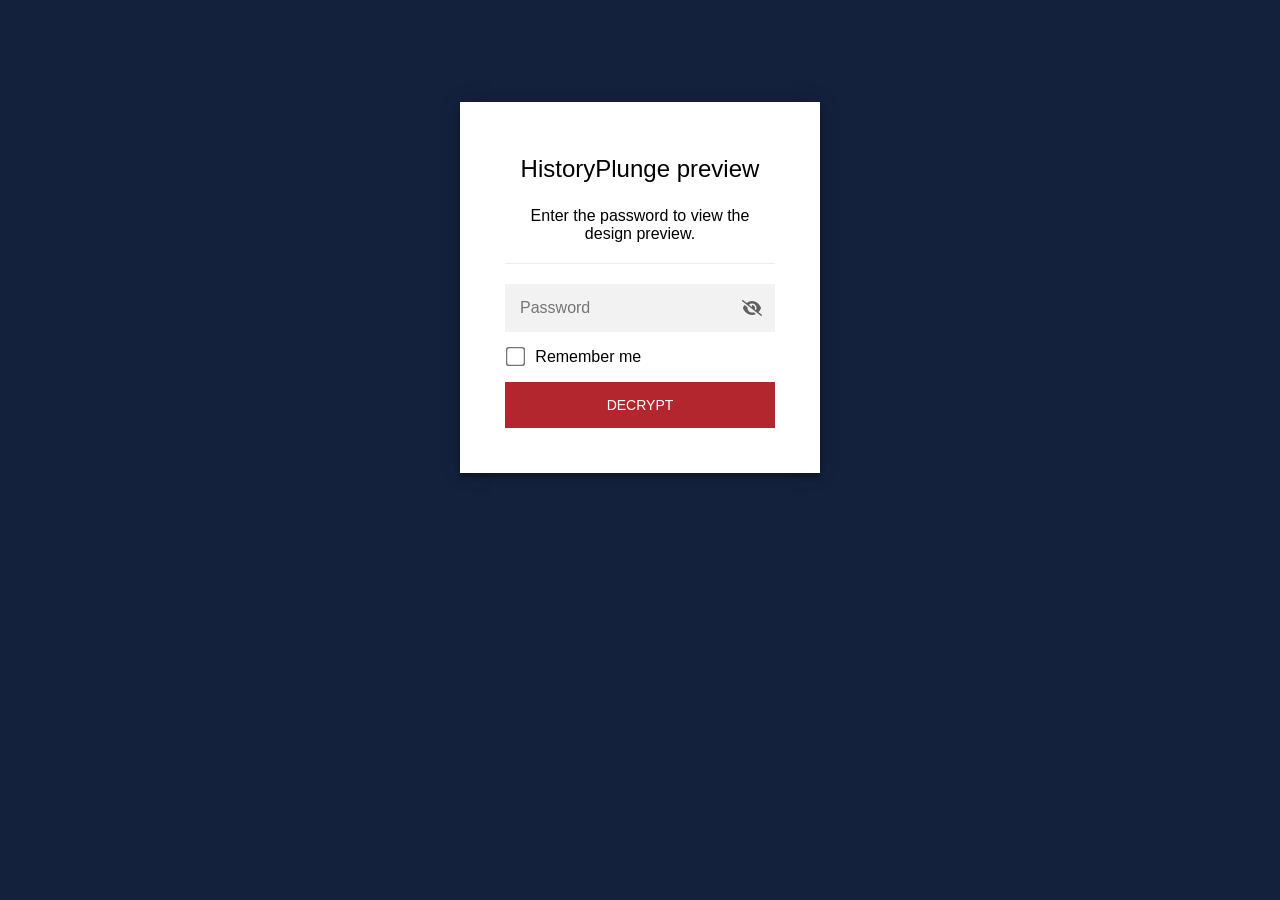
==== index.html @ 6ab3625d "Update preview" ====
<!DOCTYPE html>
<html class="staticrypt-html">
    <head>
        <meta charset="utf-8" />
        <title>HistoryPlunge preview</title>
        <meta name="viewport" content="width=device-width, initial-scale=1" />

        <!-- do not cache this page -->
        <meta http-equiv="cache-control" content="max-age=0" />
        <meta http-equiv="cache-control" content="no-cache" />
        <meta http-equiv="expires" content="0" />
        <meta http-equiv="expires" content="Tue, 01 Jan 1980 1:00:00 GMT" />
        <meta http-equiv="pragma" content="no-cache" />

        <style>
            .staticrypt-hr {
                margin-top: 20px;
                margin-bottom: 20px;
                border: 0;
                border-top: 1px solid #eee;
            }

            .staticrypt-page {
                width: 360px;
                padding: 8% 0 0;
                margin: auto;
                box-sizing: border-box;
            }

            .staticrypt-form {
                position: relative;
                z-index: 1;
                background: #ffffff;
                max-width: 360px;
                margin: 0 auto 100px;
                padding: 45px;
                text-align: center;
                box-shadow: 0 0 20px 0 rgba(0, 0, 0, 0.2), 0 5px 5px 0 rgba(0, 0, 0, 0.24);
            }

            .staticrypt-form input[type="password"],
            input[type="text"] {
                background: inherit;
                border: 0;
                box-sizing: border-box; /* This ensures padding is included in the total width */
                font-size: 14px;
                outline: 0;
                padding: 15px 30px 15px 15px; /* Adjust the padding to ensure there is space for the icon */
                width: 100%;
            }

            .staticrypt-password-container {
                position: relative;
                outline: 0;
                background: #f2f2f2;
                width: 100%;
                border: 0;
                margin: 0 0 15px;
                box-sizing: border-box;
            }

            .staticrypt-toggle-password-visibility {
                cursor: pointer;
                height: 20px;
                opacity: 60%;
                padding: 13px;
                position: absolute;
                right: 0;
                top: 50%;
                transform: translateY(-50%);
                width: 20px;
            }

            .staticrypt-form .staticrypt-decrypt-button {
                text-transform: uppercase;
                outline: 0;
                background: #b3262e;
                width: 100%;
                border: 0;
                padding: 15px;
                color: #ffffff;
                font-size: 14px;
                cursor: pointer;
            }

            .staticrypt-form .staticrypt-decrypt-button:hover,
            .staticrypt-form .staticrypt-decrypt-button:active,
            .staticrypt-form .staticrypt-decrypt-button:focus {
                background: #b3262e;
                filter: brightness(92%);
            }

            .staticrypt-html {
                height: 100%;
            }

            .staticrypt-body {
                height: 100%;
                margin: 0;
            }

            .staticrypt-content {
                height: 100%;
                margin-bottom: 1em;
                background: #14213d;
                font-family: "Arial", sans-serif;
                -webkit-font-smoothing: antialiased;
                -moz-osx-font-smoothing: grayscale;
            }

            .staticrypt-instructions {
                margin-top: -1em;
                margin-bottom: 1em;
            }

            .staticrypt-title {
                font-size: 1.5em;
            }

            label.staticrypt-remember {
                display: flex;
                align-items: center;
                margin-bottom: 1em;
            }

            .staticrypt-remember input[type="checkbox"] {
                transform: scale(1.5);
                margin-right: 1em;
            }

            .hidden {
                display: none !important;
            }

            .staticrypt-spinner-container {
                height: 100%;
                display: flex;
                align-items: center;
                justify-content: center;
            }

            .staticrypt-spinner {
                display: inline-block;
                width: 2rem;
                height: 2rem;
                vertical-align: text-bottom;
                border: 0.25em solid gray;
                border-right-color: transparent;
                border-radius: 50%;
                -webkit-animation: spinner-border 0.75s linear infinite;
                animation: spinner-border 0.75s linear infinite;
                animation-duration: 0.75s;
                animation-timing-function: linear;
                animation-delay: 0s;
                animation-iteration-count: infinite;
                animation-direction: normal;
                animation-fill-mode: none;
                animation-play-state: running;
                animation-name: spinner-border;
            }

            @keyframes spinner-border {
                100% {
                    transform: rotate(360deg);
                }
            }

            @media screen and (-webkit-min-device-pixel-ratio: 0) {
                .staticrypt-form input[type="password"],
                input[type="text"] {
                    font-size: 16px;
                }
            }
        </style>
    </head>

    <body class="staticrypt-body">
        <div id="staticrypt_loading" class="staticrypt-spinner-container">
            <div class="staticrypt-spinner"></div>
        </div>

        <div id="staticrypt_content" class="staticrypt-content hidden">
            <div class="staticrypt-page">
                <div class="staticrypt-form">
                    <div class="staticrypt-instructions">
                        <p class="staticrypt-title">HistoryPlunge preview</p>
                        <p>Enter the password to view the design preview.</p>
                    </div>

                    <hr class="staticrypt-hr" />

                    <form id="staticrypt-form" action="#" method="post">
                        <div class="staticrypt-password-container">
                            <input
                                id="staticrypt-password"
                                type="password"
                                name="password"
                                placeholder="Password"
                                autofocus
                            />

                            <img
                                class="staticrypt-toggle-password-visibility"
                                alt="Show password"
                                title="Show password"
                                src="[data-uri]"
                            />
                        </div>

                        <label id="staticrypt-remember-label" class="staticrypt-remember hidden">
                            <input id="staticrypt-remember" type="checkbox" name="remember" />
                            Remember me
                        </label>

                        <input type="submit" class="staticrypt-decrypt-button" value="DECRYPT" />
                    </form>
                </div>
            </div>
        </div>

        <script>
            // these variables will be filled when generating the file - the template format is 'variable_name'
            const staticryptInitiator = ((function(){
  const exports = {};
  const cryptoEngine = ((function(){
  const exports = {};
  const { subtle } = crypto;

const IV_BITS = 16 * 8;
const HEX_BITS = 4;
const ENCRYPTION_ALGO = "AES-CBC";

/**
 * Translates between utf8 encoded hexadecimal strings
 * and Uint8Array bytes.
 */
const HexEncoder = {
    /**
     * hex string -> bytes
     * @param {string} hexString
     * @returns {Uint8Array}
     */
    parse: function (hexString) {
        if (hexString.length % 2 !== 0) throw "Invalid hexString";
        const arrayBuffer = new Uint8Array(hexString.length / 2);

        for (let i = 0; i < hexString.length; i += 2) {
            const byteValue = parseInt(hexString.substring(i, i + 2), 16);
            if (isNaN(byteValue)) {
                throw "Invalid hexString";
            }
            arrayBuffer[i / 2] = byteValue;
        }
        return arrayBuffer;
    },

    /**
     * bytes -> hex string
     * @param {Uint8Array} bytes
     * @returns {string}
     */
    stringify: function (bytes) {
        const hexBytes = [];

        for (let i = 0; i < bytes.length; ++i) {
            let byteString = bytes[i].toString(16);
            if (byteString.length < 2) {
                byteString = "0" + byteString;
            }
            hexBytes.push(byteString);
        }
        return hexBytes.join("");
    },
};

/**
 * Translates between utf8 strings and Uint8Array bytes.
 */
const UTF8Encoder = {
    parse: function (str) {
        return new TextEncoder().encode(str);
    },

    stringify: function (bytes) {
        return new TextDecoder().decode(bytes);
    },
};

/**
 * Salt and encrypt a msg with a password.
 */
async function encrypt(msg, hashedPassword) {
    // Must be 16 bytes, unpredictable, and preferably cryptographically random. However, it need not be secret.
    // https://developer.mozilla.org/en-US/docs/Web/API/SubtleCrypto/encrypt#parameters
    const iv = crypto.getRandomValues(new Uint8Array(IV_BITS / 8));

    const key = await subtle.importKey("raw", HexEncoder.parse(hashedPassword), ENCRYPTION_ALGO, false, ["encrypt"]);

    const encrypted = await subtle.encrypt(
        {
            name: ENCRYPTION_ALGO,
            iv: iv,
        },
        key,
        UTF8Encoder.parse(msg)
    );

    // iv will be 32 hex characters, we prepend it to the ciphertext for use in decryption
    return HexEncoder.stringify(iv) + HexEncoder.stringify(new Uint8Array(encrypted));
}
exports.encrypt = encrypt;

/**
 * Decrypt a salted msg using a password.
 *
 * @param {string} encryptedMsg
 * @param {string} hashedPassword
 * @returns {Promise<string>}
 */
async function decrypt(encryptedMsg, hashedPassword) {
    const ivLength = IV_BITS / HEX_BITS;
    const iv = HexEncoder.parse(encryptedMsg.substring(0, ivLength));
    const encrypted = encryptedMsg.substring(ivLength);

    const key = await subtle.importKey("raw", HexEncoder.parse(hashedPassword), ENCRYPTION_ALGO, false, ["decrypt"]);

    const outBuffer = await subtle.decrypt(
        {
            name: ENCRYPTION_ALGO,
            iv: iv,
        },
        key,
        HexEncoder.parse(encrypted)
    );

    return UTF8Encoder.stringify(new Uint8Array(outBuffer));
}
exports.decrypt = decrypt;

/**
 * Salt and hash the password so it can be stored in localStorage without opening a password reuse vulnerability.
 *
 * @param {string} password
 * @param {string} salt
 * @returns {Promise<string>}
 */
async function hashPassword(password, salt) {
    // we hash the password in multiple steps, each adding more iterations. This is because we used to allow less
    // iterations, so for backward compatibility reasons, we need to support going from that to more iterations.
    let hashedPassword = await hashLegacyRound(password, salt);

    hashedPassword = await hashSecondRound(hashedPassword, salt);

    return hashThirdRound(hashedPassword, salt);
}
exports.hashPassword = hashPassword;

/**
 * This hashes the password with 1k iterations. This is a low number, we need this function to support backwards
 * compatibility.
 *
 * @param {string} password
 * @param {string} salt
 * @returns {Promise<string>}
 */
function hashLegacyRound(password, salt) {
    return pbkdf2(password, salt, 1000, "SHA-1");
}
exports.hashLegacyRound = hashLegacyRound;

/**
 * Add a second round of iterations. This is because we used to use 1k, so for backwards compatibility with
 * remember-me/autodecrypt links, we need to support going from that to more iterations.
 *
 * @param hashedPassword
 * @param salt
 * @returns {Promise<string>}
 */
function hashSecondRound(hashedPassword, salt) {
    return pbkdf2(hashedPassword, salt, 14000, "SHA-256");
}
exports.hashSecondRound = hashSecondRound;

/**
 * Add a third round of iterations to bring total number to 600k. This is because we used to use 1k, then 15k, so for
 * backwards compatibility with remember-me/autodecrypt links, we need to support going from that to more iterations.
 *
 * @param hashedPassword
 * @param salt
 * @returns {Promise<string>}
 */
function hashThirdRound(hashedPassword, salt) {
    return pbkdf2(hashedPassword, salt, 585000, "SHA-256");
}
exports.hashThirdRound = hashThirdRound;

/**
 * Salt and hash the password so it can be stored in localStorage without opening a password reuse vulnerability.
 *
 * @param {string} password
 * @param {string} salt
 * @param {int} iterations
 * @param {string} hashAlgorithm
 * @returns {Promise<string>}
 */
async function pbkdf2(password, salt, iterations, hashAlgorithm) {
    const key = await subtle.importKey("raw", UTF8Encoder.parse(password), "PBKDF2", false, ["deriveBits"]);

    const keyBytes = await subtle.deriveBits(
        {
            name: "PBKDF2",
            hash: hashAlgorithm,
            iterations,
            salt: UTF8Encoder.parse(salt),
        },
        key,
        256
    );

    return HexEncoder.stringify(new Uint8Array(keyBytes));
}

function generateRandomSalt() {
    const bytes = crypto.getRandomValues(new Uint8Array(128 / 8));

    return HexEncoder.stringify(new Uint8Array(bytes));
}
exports.generateRandomSalt = generateRandomSalt;

async function signMessage(hashedPassword, message) {
    const key = await subtle.importKey(
        "raw",
        HexEncoder.parse(hashedPassword),
        {
            name: "HMAC",
            hash: "SHA-256",
        },
        false,
        ["sign"]
    );
    const signature = await subtle.sign("HMAC", key, UTF8Encoder.parse(message));

    return HexEncoder.stringify(new Uint8Array(signature));
}
exports.signMessage = signMessage;

function getRandomAlphanum() {
    const possibleCharacters = "abcdefghijklmnopqrstuvwxyzABCDEFGHIJKLMNOPQRSTUVWXYZ0123456789";

    let byteArray;
    let parsedInt;

    // Keep generating new random bytes until we get a value that falls
    // within a range that can be evenly divided by possibleCharacters.length
    do {
        byteArray = crypto.getRandomValues(new Uint8Array(1));
        // extract the lowest byte to get an int from 0 to 255 (probably unnecessary, since we're only generating 1 byte)
        parsedInt = byteArray[0] & 0xff;
    } while (parsedInt >= 256 - (256 % possibleCharacters.length));

    // Take the modulo of the parsed integer to get a random number between 0 and totalLength - 1
    const randomIndex = parsedInt % possibleCharacters.length;

    return possibleCharacters[randomIndex];
}

/**
 * Generate a random string of a given length.
 *
 * @param {int} length
 * @returns {string}
 */
function generateRandomString(length) {
    let randomString = "";

    for (let i = 0; i < length; i++) {
        randomString += getRandomAlphanum();
    }

    return randomString;
}
exports.generateRandomString = generateRandomString;

  return exports;
})());
const codec = ((function(){
  const exports = {};
  /**
 * Initialize the codec with the provided cryptoEngine - this return functions to encode and decode messages.
 *
 * @param cryptoEngine - the engine to use for encryption / decryption
 */
function init(cryptoEngine) {
    const exports = {};

    /**
     * Top-level function for encoding a message.
     * Includes password hashing, encryption, and signing.
     *
     * @param {string} msg
     * @param {string} password
     * @param {string} salt
     *
     * @returns {string} The encoded text
     */
    async function encode(msg, password, salt) {
        const hashedPassword = await cryptoEngine.hashPassword(password, salt);

        const encrypted = await cryptoEngine.encrypt(msg, hashedPassword);

        // we use the hashed password in the HMAC because this is effectively what will be used a password (so we can store
        // it in localStorage safely, we don't use the clear text password)
        const hmac = await cryptoEngine.signMessage(hashedPassword, encrypted);

        return hmac + encrypted;
    }
    exports.encode = encode;

    /**
     * Encode using a password that has already been hashed. This is useful to encode multiple messages in a row, that way
     * we don't need to hash the password multiple times.
     *
     * @param {string} msg
     * @param {string} hashedPassword
     *
     * @returns {string} The encoded text
     */
    async function encodeWithHashedPassword(msg, hashedPassword) {
        const encrypted = await cryptoEngine.encrypt(msg, hashedPassword);

        // we use the hashed password in the HMAC because this is effectively what will be used a password (so we can store
        // it in localStorage safely, we don't use the clear text password)
        const hmac = await cryptoEngine.signMessage(hashedPassword, encrypted);

        return hmac + encrypted;
    }
    exports.encodeWithHashedPassword = encodeWithHashedPassword;

    /**
     * Top-level function for decoding a message.
     * Includes signature check and decryption.
     *
     * @param {string} signedMsg
     * @param {string} hashedPassword
     * @param {string} salt
     * @param {int} backwardCompatibleAttempt
     * @param {string} originalPassword
     *
     * @returns {Object} {success: true, decoded: string} | {success: false, message: string}
     */
    async function decode(signedMsg, hashedPassword, salt, backwardCompatibleAttempt = 0, originalPassword = "") {
        const encryptedHMAC = signedMsg.substring(0, 64);
        const encryptedMsg = signedMsg.substring(64);
        const decryptedHMAC = await cryptoEngine.signMessage(hashedPassword, encryptedMsg);

        if (decryptedHMAC !== encryptedHMAC) {
            // we have been raising the number of iterations in the hashing algorithm multiple times, so to support the old
            // remember-me/autodecrypt links we need to try bringing the old hashes up to speed.
            originalPassword = originalPassword || hashedPassword;
            if (backwardCompatibleAttempt === 0) {
                const updatedHashedPassword = await cryptoEngine.hashThirdRound(originalPassword, salt);

                return decode(signedMsg, updatedHashedPassword, salt, backwardCompatibleAttempt + 1, originalPassword);
            }
            if (backwardCompatibleAttempt === 1) {
                let updatedHashedPassword = await cryptoEngine.hashSecondRound(originalPassword, salt);
                updatedHashedPassword = await cryptoEngine.hashThirdRound(updatedHashedPassword, salt);

                return decode(signedMsg, updatedHashedPassword, salt, backwardCompatibleAttempt + 1, originalPassword);
            }

            return { success: false, message: "Signature mismatch" };
        }

        return {
            success: true,
            decoded: await cryptoEngine.decrypt(encryptedMsg, hashedPassword),
        };
    }
    exports.decode = decode;

    return exports;
}
exports.init = init;

  return exports;
})());
const decode = codec.init(cryptoEngine).decode;

/**
 * Initialize the staticrypt module, that exposes functions callbable by the password_template.
 *
 * @param {{
 *  staticryptEncryptedMsgUniqueVariableName: string,
 *  isRememberEnabled: boolean,
 *  rememberDurationInDays: number,
 *  staticryptSaltUniqueVariableName: string,
 * }} staticryptConfig - object of data that is stored on the password_template at encryption time.
 *
 * @param {{
 *  rememberExpirationKey: string,
 *  rememberPassphraseKey: string,
 *  replaceHtmlCallback: function,
 *  clearLocalStorageCallback: function,
 * }} templateConfig - object of data that can be configured by a custom password_template.
 */
function init(staticryptConfig, templateConfig) {
    const exports = {};

    /**
     * Decrypt our encrypted page, replace the whole HTML.
     *
     * @param {string} hashedPassword
     * @returns {Promise<boolean>}
     */
    async function decryptAndReplaceHtml(hashedPassword) {
        const { staticryptEncryptedMsgUniqueVariableName, staticryptSaltUniqueVariableName } = staticryptConfig;
        const { replaceHtmlCallback } = templateConfig;

        const result = await decode(
            staticryptEncryptedMsgUniqueVariableName,
            hashedPassword,
            staticryptSaltUniqueVariableName
        );
        if (!result.success) {
            return false;
        }
        const plainHTML = result.decoded;

        // if the user configured a callback call it, otherwise just replace the whole HTML
        if (typeof replaceHtmlCallback === "function") {
            replaceHtmlCallback(plainHTML);
        } else {
            document.write(plainHTML);
            document.close();
        }

        return true;
    }

    /**
     * Attempt to decrypt the page and replace the whole HTML.
     *
     * @param {string} password
     * @param {boolean} isRememberChecked
     *
     * @returns {Promise<{isSuccessful: boolean, hashedPassword?: string}>} - we return an object, so that if we want to
     *   expose more information in the future we can do it without breaking the password_template
     */
    async function handleDecryptionOfPage(password, isRememberChecked) {
        const { staticryptSaltUniqueVariableName } = staticryptConfig;

        // decrypt and replace the whole page
        const hashedPassword = await cryptoEngine.hashPassword(password, staticryptSaltUniqueVariableName);
        return handleDecryptionOfPageFromHash(hashedPassword, isRememberChecked);
    }
    exports.handleDecryptionOfPage = handleDecryptionOfPage;

    async function handleDecryptionOfPageFromHash(hashedPassword, isRememberChecked) {
        const { isRememberEnabled, rememberDurationInDays } = staticryptConfig;
        const { rememberExpirationKey, rememberPassphraseKey } = templateConfig;

        const isDecryptionSuccessful = await decryptAndReplaceHtml(hashedPassword);

        if (!isDecryptionSuccessful) {
            return {
                isSuccessful: false,
                hashedPassword,
            };
        }

        // remember the hashedPassword and set its expiration if necessary
        if (isRememberEnabled && isRememberChecked) {
            window.localStorage.setItem(rememberPassphraseKey, hashedPassword);

            // set the expiration if the duration isn't 0 (meaning no expiration)
            if (rememberDurationInDays > 0) {
                window.localStorage.setItem(
                    rememberExpirationKey,
                    (new Date().getTime() + rememberDurationInDays * 24 * 60 * 60 * 1000).toString()
                );
            }
        }

        return {
            isSuccessful: true,
            hashedPassword,
        };
    }
    exports.handleDecryptionOfPageFromHash = handleDecryptionOfPageFromHash;

    /**
     * Clear localstorage from staticrypt related values
     */
    function clearLocalStorage() {
        const { clearLocalStorageCallback, rememberExpirationKey, rememberPassphraseKey } = templateConfig;

        if (typeof clearLocalStorageCallback === "function") {
            clearLocalStorageCallback();
        } else {
            localStorage.removeItem(rememberPassphraseKey);
            localStorage.removeItem(rememberExpirationKey);
        }
    }

    async function handleDecryptOnLoad() {
        let isSuccessful = await decryptOnLoadFromUrl();

        if (!isSuccessful) {
            isSuccessful = await decryptOnLoadFromRememberMe();
        }

        return { isSuccessful };
    }
    exports.handleDecryptOnLoad = handleDecryptOnLoad;

    /**
     * Clear storage if we are logging out
     *
     * @returns {boolean} - whether we logged out
     */
    function logoutIfNeeded() {
        const logoutKey = "staticrypt_logout";

        // handle logout through query param
        const queryParams = new URLSearchParams(window.location.search);
        if (queryParams.has(logoutKey)) {
            clearLocalStorage();
            return true;
        }

        // handle logout through URL fragment
        const hash = window.location.hash.substring(1);
        if (hash.includes(logoutKey)) {
            clearLocalStorage();
            return true;
        }

        return false;
    }

    /**
     * To be called on load: check if we want to try to decrypt and replace the HTML with the decrypted content, and
     * try to do it if needed.
     *
     * @returns {Promise<boolean>} true if we derypted and replaced the whole page, false otherwise
     */
    async function decryptOnLoadFromRememberMe() {
        const { rememberDurationInDays } = staticryptConfig;
        const { rememberExpirationKey, rememberPassphraseKey } = templateConfig;

        // if we are login out, terminate
        if (logoutIfNeeded()) {
            return false;
        }

        // if there is expiration configured, check if we're not beyond the expiration
        if (rememberDurationInDays && rememberDurationInDays > 0) {
            const expiration = localStorage.getItem(rememberExpirationKey),
                isExpired = expiration && new Date().getTime() > parseInt(expiration);

            if (isExpired) {
                clearLocalStorage();
                return false;
            }
        }

        const hashedPassword = localStorage.getItem(rememberPassphraseKey);

        if (hashedPassword) {
            // try to decrypt
            const isDecryptionSuccessful = await decryptAndReplaceHtml(hashedPassword);

            // if the decryption is unsuccessful the password might be wrong - silently clear the saved data and let
            // the user fill the password form again
            if (!isDecryptionSuccessful) {
                clearLocalStorage();
                return false;
            }

            return true;
        }

        return false;
    }

    async function decryptOnLoadFromUrl() {
        const passwordKey = "staticrypt_pwd";
        const rememberMeKey = "remember_me";

        // try to get the password from the query param (for backward compatibility - we now want to avoid this method,
        // since it sends the hashed password to the server which isn't needed)
        const queryParams = new URLSearchParams(window.location.search);
        const hashedPasswordQuery = queryParams.get(passwordKey);
        const rememberMeQuery = queryParams.get(rememberMeKey);

        const urlFragment = window.location.hash.substring(1);
        // get the password from the url fragment
        const hashedPasswordRegexMatch = urlFragment.match(new RegExp(passwordKey + "=([^&]*)"));
        const hashedPasswordFragment = hashedPasswordRegexMatch ? hashedPasswordRegexMatch[1] : null;
        const rememberMeFragment = urlFragment.includes(rememberMeKey);

        const hashedPassword = hashedPasswordFragment || hashedPasswordQuery;
        const rememberMe = rememberMeFragment || rememberMeQuery;

        if (hashedPassword) {
            return handleDecryptionOfPageFromHash(hashedPassword, rememberMe);
        }

        return false;
    }

    return exports;
}
exports.init = init;

  return exports;
})());
            const templateError = "Bad password!",
                templateToggleAltShow = "Show password",
                templateToggleAltHide = "Hide password",
                isRememberEnabled = true,
                staticryptConfig = {"staticryptEncryptedMsgUniqueVariableName":"[base64]","isRememberEnabled":true,"rememberDurationInDays":30,"staticryptSaltUniqueVariableName":"f16c92da1bfd0966560ce51526376faa"};

            // you can edit these values to customize some of the behavior of StatiCrypt
            const templateConfig = {
                rememberExpirationKey: "staticrypt_expiration",
                rememberPassphraseKey: "staticrypt_passphrase",
                replaceHtmlCallback: null,
                clearLocalStorageCallback: null,
            };

            // init the staticrypt engine
            const staticrypt = staticryptInitiator.init(staticryptConfig, templateConfig);

            // try to automatically decrypt on load if there is a saved password
            window.onload = async function () {
                const { isSuccessful } = await staticrypt.handleDecryptOnLoad();

                // if we didn't decrypt anything on load, show the password prompt. Otherwise the content has already been
                // replaced, no need to do anything
                if (!isSuccessful) {
                    // hide loading screen
                    document.getElementById("staticrypt_loading").classList.add("hidden");
                    document.getElementById("staticrypt_content").classList.remove("hidden");
                    document.getElementById("staticrypt-password").focus();

                    // show the remember me checkbox
                    if (isRememberEnabled) {
                        document.getElementById("staticrypt-remember-label").classList.remove("hidden");
                    }
                }
            };

            // toggle password visibility
            const toggleIcon = document.querySelector(".staticrypt-toggle-password-visibility");
            // these two icons are coming from FontAwesome
            const imgSrcEyeClosed =
                "[data-uri]";
            const imgSrcEyeOpened =
                "[data-uri]";
            toggleIcon.addEventListener("click", function () {
                const passwordInput = document.getElementById("staticrypt-password");
                if (passwordInput.type === "password") {
                    passwordInput.type = "text";
                    toggleIcon.src = imgSrcEyeOpened;
                    toggleIcon.alt = templateToggleAltHide;
                    toggleIcon.title = templateToggleAltHide;
                } else {
                    passwordInput.type = "password";
                    toggleIcon.src = imgSrcEyeClosed;
                    toggleIcon.alt = templateToggleAltShow;
                    toggleIcon.title = templateToggleAltShow;
                }
            });

            // handle password form submission
            document.getElementById("staticrypt-form").addEventListener("submit", async function (e) {
                e.preventDefault();

                const password = document.getElementById("staticrypt-password").value,
                    isRememberChecked = document.getElementById("staticrypt-remember").checked;

                const { isSuccessful } = await staticrypt.handleDecryptionOfPage(password, isRememberChecked);

                if (!isSuccessful) {
                    alert(templateError);
                }
            });
        </script>
    </body>
</html>
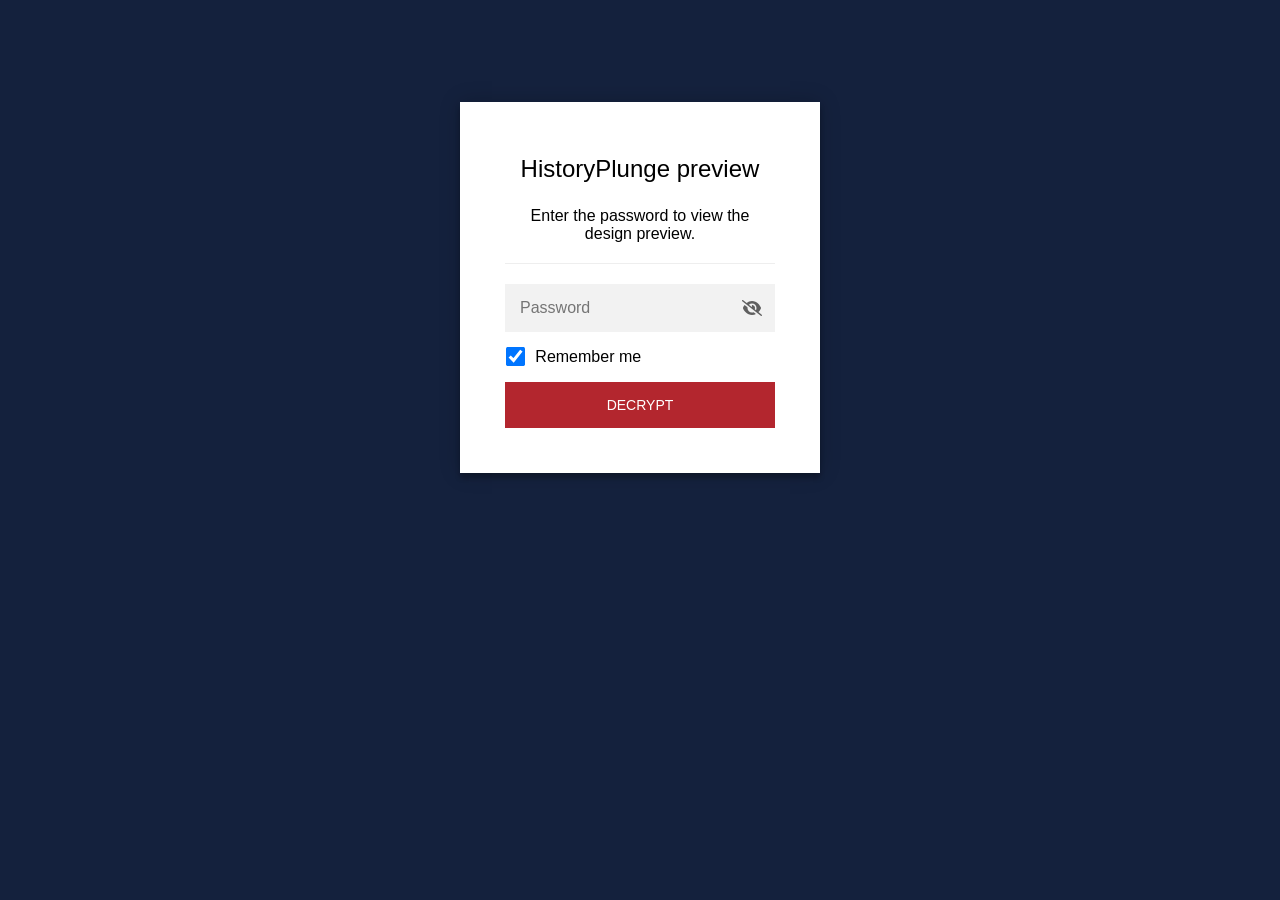
==== commit 4f30d089: "Update preview" ====
--- a/index.html
+++ b/index.html
@@ -208,7 +208,7 @@
                         </div>
 
                         <label id="staticrypt-remember-label" class="staticrypt-remember hidden">
-                            <input id="staticrypt-remember" type="checkbox" name="remember" />
+                            <input id="staticrypt-remember" checked type="checkbox" name="remember" />
                             Remember me
                         </label>
 
@@ -820,7 +820,7 @@
                 templateToggleAltShow = "Show password",
                 templateToggleAltHide = "Hide password",
                 isRememberEnabled = true,
-                staticryptConfig = {"staticryptEncryptedMsgUniqueVariableName":"[base64]","isRememberEnabled":true,"rememberDurationInDays":30,"staticryptSaltUniqueVariableName":"f16c92da1bfd0966560ce51526376faa"};
+                staticryptConfig = {"staticryptEncryptedMsgUniqueVariableName":"[base64]","isRememberEnabled":true,"rememberDurationInDays":30,"staticryptSaltUniqueVariableName":"f16c92da1bfd0966560ce51526376faa"};
 
             // you can edit these values to customize some of the behavior of StatiCrypt
             const templateConfig = {
